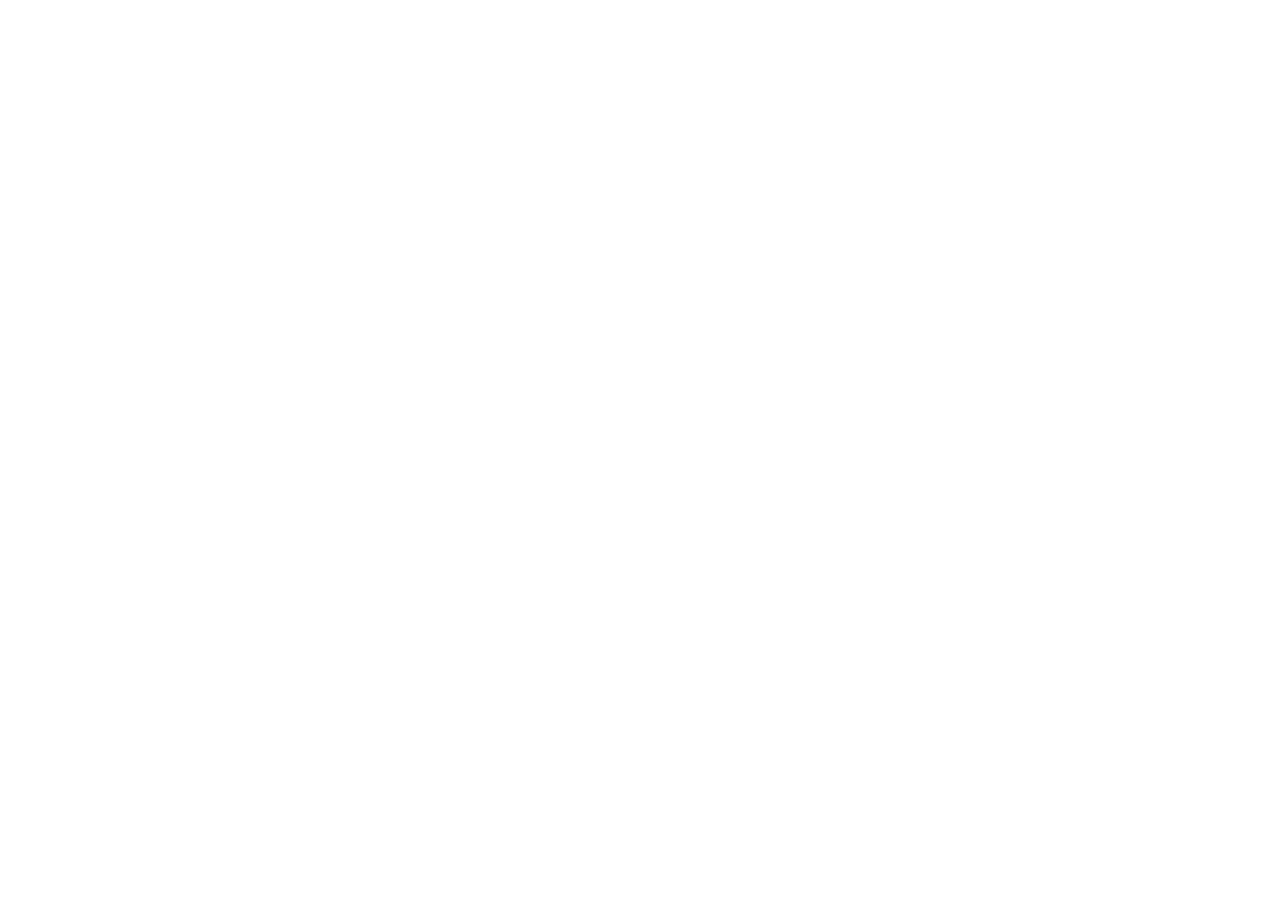
==== index.html @ d17ef896 "added html" ====
<!DOCTYPE html>
<html lang="en">

<head>
    <meta charset="UTF-8">
    <meta name="viewport" content="width=device-width, initial-scale=1.0">
    <title>Group 1 Weekly Project</title>
</head>

<body>

</body>

</html>
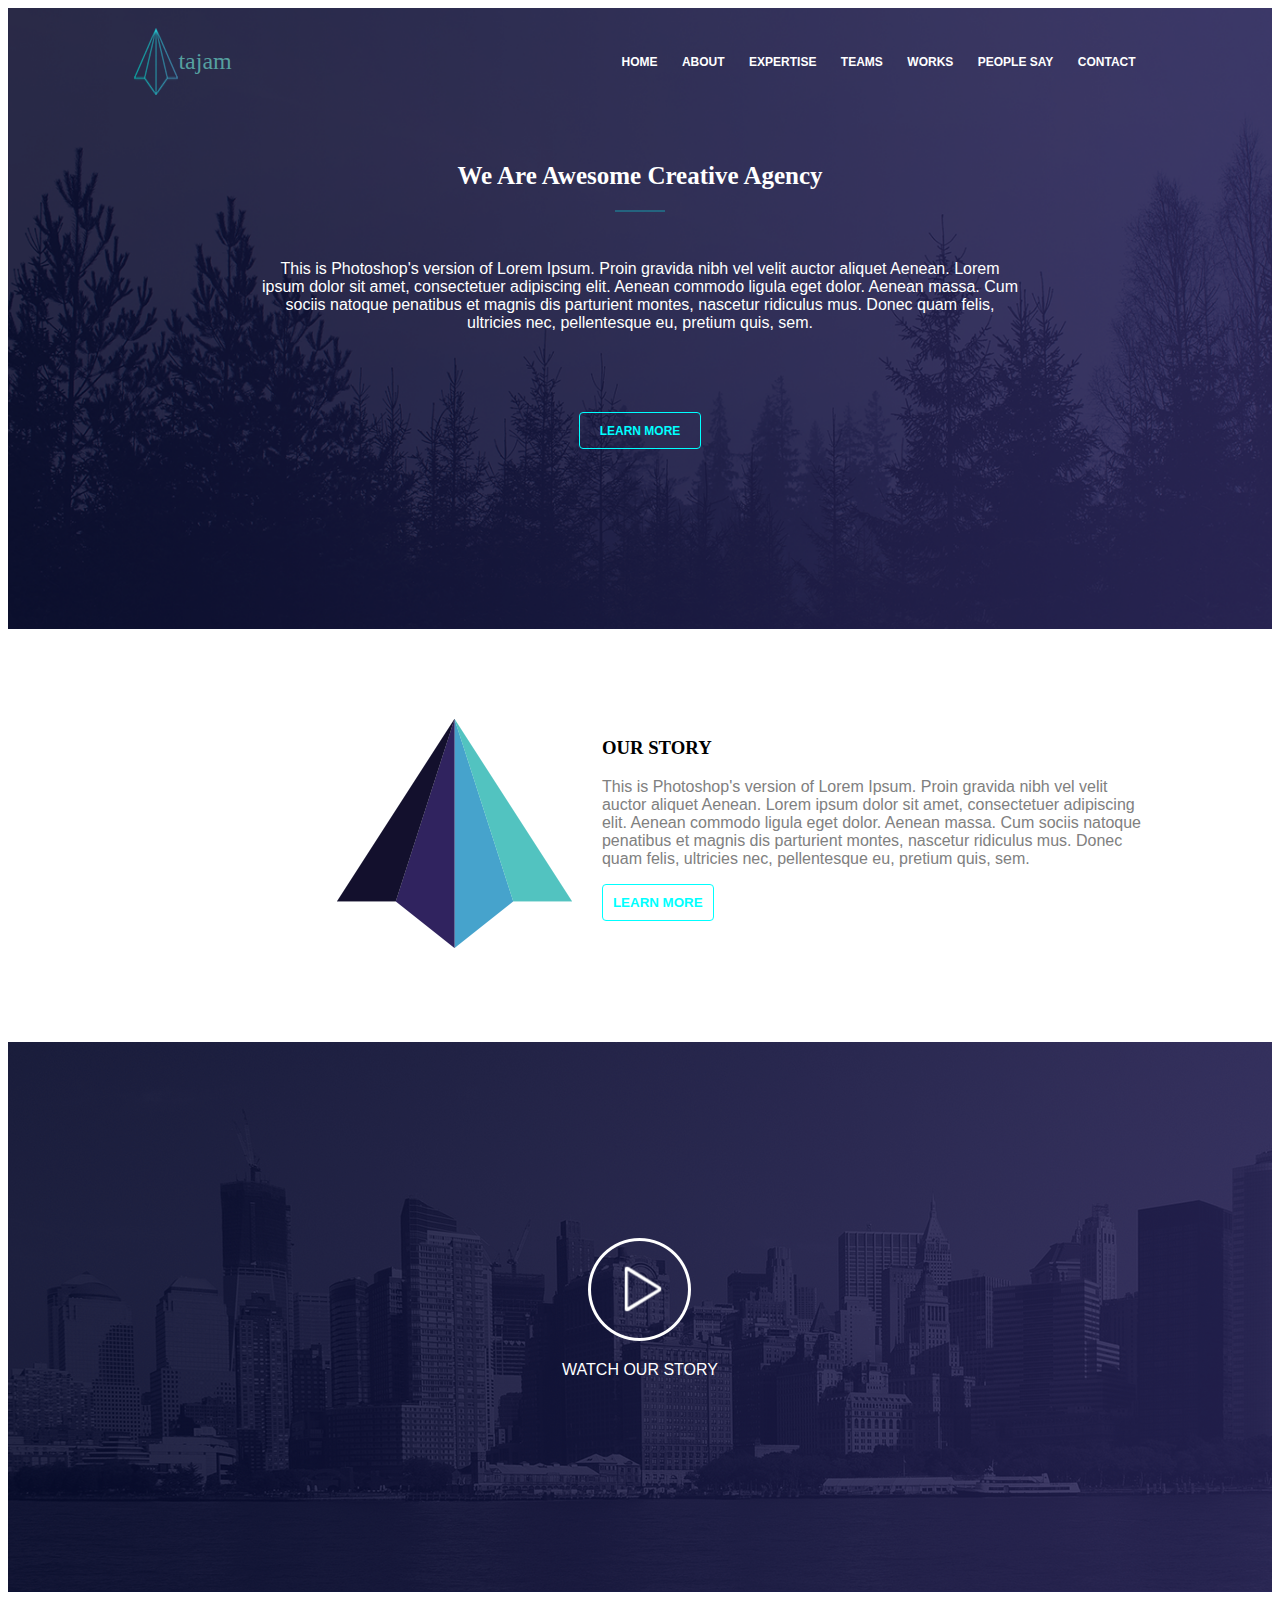
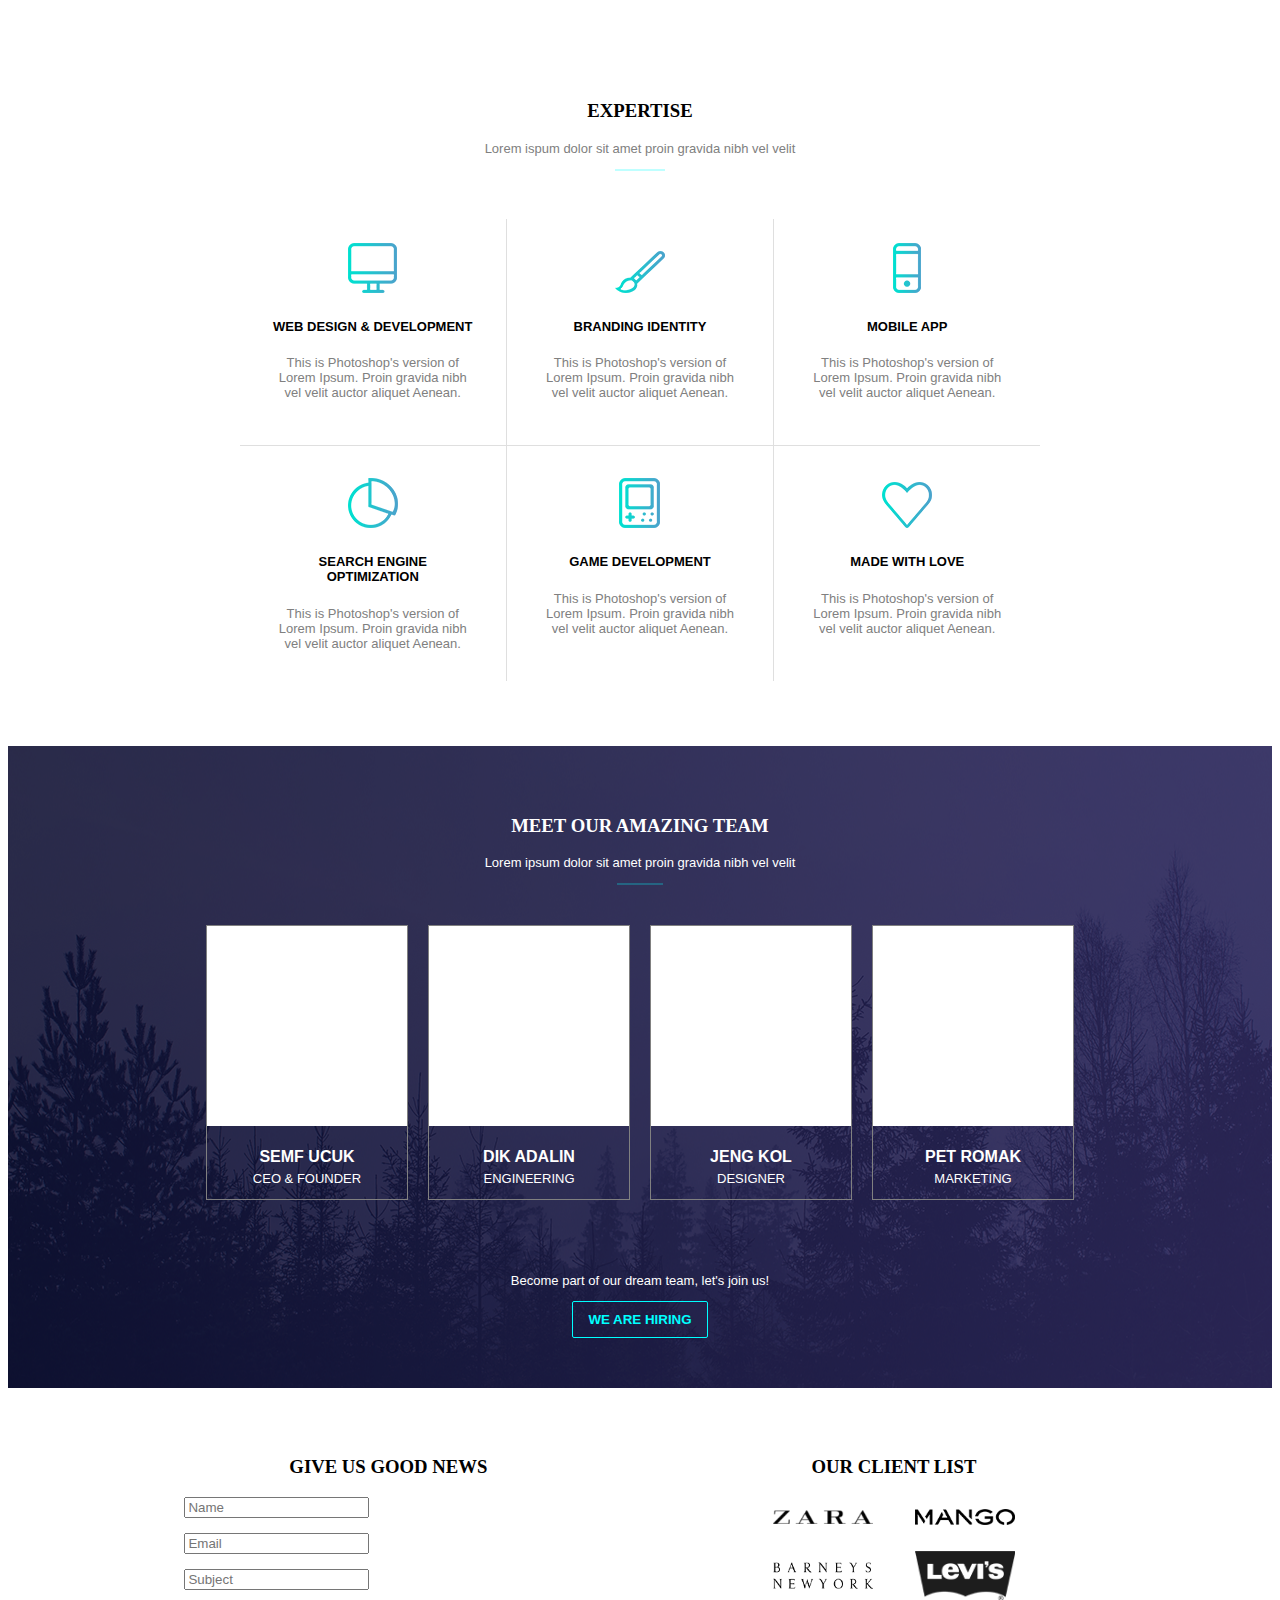
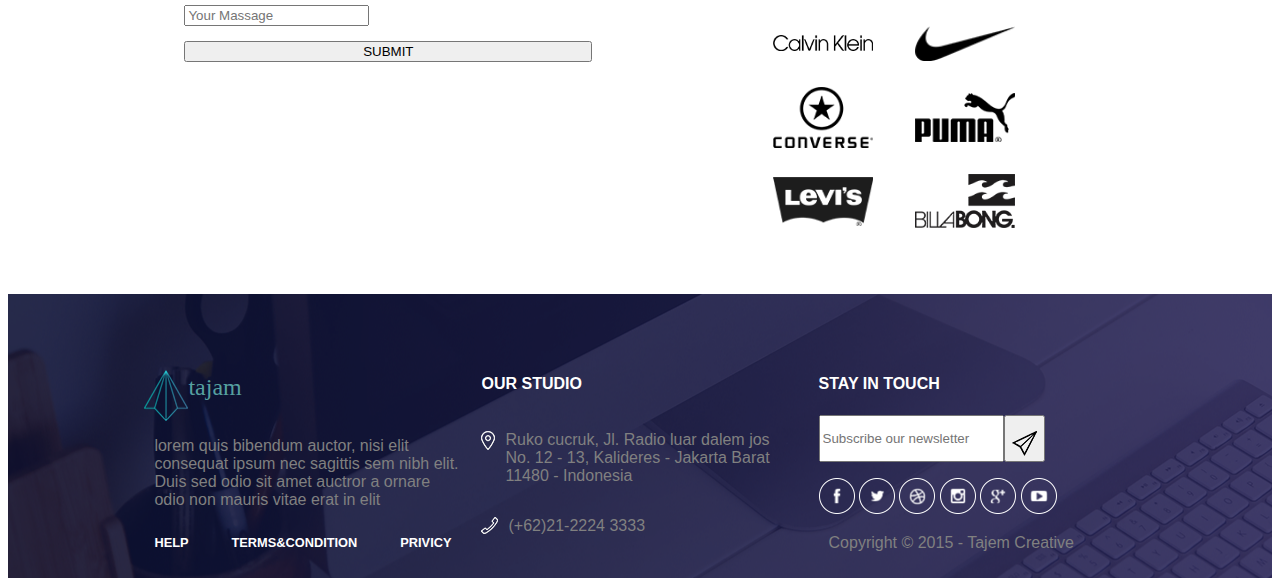
==== commit 174bdc6b: "index" ====
--- a/index.html
+++ b/index.html
@@ -1,14 +1,353 @@
 <!DOCTYPE html>
 <html lang="en">
-
-<head>
-    <meta charset="UTF-8">
-    <meta name="viewport" content="width=device-width, initial-scale=1.0">
-    <title>Group 1 Weekly Project</title>
-</head>
-
-<body>
-
-</body>
-
-</html>+  <head>
+    <meta charset="UTF-8" />
+    <meta name="viewport" content="width=device-width, initial-scale=1.0" />
+    <title>Weeky Project Group1</title>
+    <link rel="stylesheet" href="styles.css" />
+  </head>
+
+  <body>
+    <!-- MEMO Section1/header part goes under here -->
+
+    <div class="title">
+      <!--Images-->
+
+      <div>
+        <div class="topbar">
+          <section class="leftl">
+            <img
+              id="logo"
+              src="./photoshop/design-assets/png/logo.png"
+              alt="logo"
+            />
+            <h2 id="tajam">tajam</h2>
+          </section>
+          <!--Nav Bar-->
+          <div id="nav">
+            <a href="#">Home</a>
+            <a href="#">About</a>
+            <a href="#">Expertise</a>
+            <a href="#">Teams</a>
+            <a href="#">Works</a>
+            <a href="#">People Say</a>
+            <a href="#">Contact</a>
+          </div>
+        </div>
+
+        <!--Main text-->
+        <div class="down">
+          <h1 id="headt">We Are Awesome Creative Agency</h1>
+          <p id="lorem">
+            This is Photoshop's version of Lorem Ipsum. Proin gravida nibh vel
+          velit auctor aliquet Aenean. Lorem ipsum dolor sit amet, consectetuer
+          adipiscing elit. Aenean commodo ligula eget dolor. Aenean massa. Cum
+          sociis natoque penatibus et magnis dis parturient montes, nascetur
+          ridiculus mus. Donec quam felis, ultricies nec, pellentesque eu,
+          pretium quis, sem.
+          </p>
+
+          <button id="button">
+            <a href="#"> Learn More </a>
+          </button>
+        </div>
+      </div>
+    </div>
+
+    <!-- DIEGO Section2 goes under here -->
+    <div class="sec2">
+      <div class="sec2-img">
+        <img src="./photoshop/design-assets/png/logo-big.png" alt="logo" />
+      </div>
+      <div class="sec2-content">
+        <h3>OUR STORY</h3>
+        <p>
+          This is Photoshop's version of Lorem Ipsum. Proin gravida nibh vel
+          velit auctor aliquet Aenean. Lorem ipsum dolor sit amet, consectetuer
+          adipiscing elit. Aenean commodo ligula eget dolor. Aenean massa. Cum
+          sociis natoque penatibus et magnis dis parturient montes, nascetur
+          ridiculus mus. Donec quam felis, ultricies nec, pellentesque eu,
+          pretium quis, sem.
+        </p>
+        <button>LEARN MORE</button>
+      </div>
+    </div>
+
+    <!-- DIEGO Section3 goes under here-->
+    <div class="sec3">
+      <!--
+        <div class="image-container">
+            <img src="photoshop/design-assets/bgk-middle.png" alt="city skyline">
+        </div>
+    -->
+      <div class="video-control">
+        <img src="./photoshop/design-assets/png/play.png" alt="play button" />
+        <p>WATCH OUR STORY</p>
+      </div>
+    </div>
+
+    <!-- STEFAN Section4 goes under here-->
+    <div class="sec4">
+      <div class="sec4-top">
+        <h3>EXPERTISE</h3>
+        <p>Lorem ispum dolor sit amet proin gravida nibh vel velit</p>
+      </div>
+      <div class="sec4-main">
+        <div class="sec4-main-content">
+          <img src="./photoshop\design-assets\png\screen.png" alt="screen" />
+          <h5>WEB DESIGN & DEVELOPMENT</h5>
+          <p>
+            This is Photoshop's version of Lorem Ipsum. Proin gravida nibh vel
+            velit auctor aliquet Aenean.
+          </p>
+        </div>
+        <div class="sec4-main-content">
+          <img src="./photoshop\design-assets\png\pen.png" alt="pen" />
+          <h5>BRANDING IDENTITY</h5>
+          <p>
+            This is Photoshop's version of Lorem Ipsum. Proin gravida nibh vel
+            velit auctor aliquet Aenean.
+          </p>
+        </div>
+        <div class="sec4-main-content">
+          <img src="./photoshop\design-assets\png\mobile.png" alt="mobile" />
+          <h5>MOBILE APP</h5>
+          <p>
+            This is Photoshop's version of Lorem Ipsum. Proin gravida nibh vel
+            velit auctor aliquet Aenean.
+          </p>
+        </div>
+        <div class="sec4-main-content">
+          <img src="./photoshop\design-assets\png\graph.png" alt="graph" />
+          <h5>SEARCH ENGINE OPTIMIZATION</h5>
+          <p>
+            This is Photoshop's version of Lorem Ipsum. Proin gravida nibh vel
+            velit auctor aliquet Aenean.
+          </p>
+        </div>
+        <div class="sec4-main-content">
+          <img src="./photoshop\design-assets\png\gameboy.png" alt="gameboy" />
+          <h5>GAME DEVELOPMENT</h5>
+          <p>
+            This is Photoshop's version of Lorem Ipsum. Proin gravida nibh vel
+            velit auctor aliquet Aenean.
+          </p>
+        </div>
+        <div class="sec4-main-content">
+          <img src="./photoshop\design-assets\png\heart.png" alt="heart" />
+          <h5>MADE WITH LOVE</h5>
+          <p>
+            This is Photoshop's version of Lorem Ipsum. Proin gravida nibh vel
+            velit auctor aliquet Aenean.
+          </p>
+        </div>
+      </div>
+    </div>
+    <!-- STEFAN Section5 goes under here-->
+    <div class="sec5">
+      <div class="sec5-top">
+        <h3>MEET OUR AMAZING TEAM</h3>
+        <p>Lorem ipsum dolor sit amet proin gravida nibh vel velit</p>
+      </div>
+      <div class="sec5-main">
+        <div class="sec5-main-content">
+          <div class="sec5-img"></div>
+          <h4>SEMF UCUK</h4>
+          <p>CEO & FOUNDER</p>
+        </div>
+        <div class="sec5-main-content">
+          <div class="sec5-img"></div>
+          <h4>DIK ADALIN</h4>
+          <p>ENGINEERING</p>
+        </div>
+        <div class="sec5-main-content">
+          <div class="sec5-img"></div>
+          <h4>JENG KOL</h4>
+          <p>DESIGNER</p>
+        </div>
+        <div class="sec5-main-content">
+          <div class="sec5-img"></div>
+          <h4>PET ROMAK</h4>
+          <p>MARKETING</p>
+        </div>
+      </div>
+      <div class="sec5-bottom">
+        <p>Become part of our dream team, let's join us!</p>
+        <button class="sec5-button">WE ARE HIRING</button>
+      </div>
+    </div>
+    <!-- WALDEMAR Section 6 goes under here-->
+    <section class="section6">
+      <form class="form">
+        <h3>GIVE US GOOD NEWS</h3>
+        <ul>
+          <li>
+            <label for="name"></label>
+            <input type="text" id="name" placeholder="Name" />
+          </li>
+          <li>
+            <label for="email"></label>
+            <input type="text" id="email" placeholder="Email" />
+          </li>
+          <li>
+            <label for="subject"></label>
+            <input type="text" id="subject" placeholder="Subject" />
+          </li>
+          <li>
+            <label for="massage"></label>
+            <input type="textarea" id="massage" placeholder="Your Massage" />
+          </li>
+        </ul>
+        <button>SUBMIT</button>
+      </form>
+      
+      <div class="table"> 
+        <h3>OUR CLIENT LIST</h3>
+      <table>
+          <tr>
+          <td>
+            <img
+              src="./photoshop/design-assets/png/Zara_Logo.png"
+              alt="Zara"
+            />
+          </td>
+          <td>
+            <img
+              src="./photoshop/design-assets/png/Logo_of_Mango_(new).png"
+              alt="Mango"
+            />
+          </td>
+        </tr>
+        <tr>
+          <td>
+            <img
+              src="./photoshop/design-assets/png/1280px-Barneys_New_York_Logo.png"
+              alt="Barney"
+            />
+          </td>
+          <td>
+            <img
+              src="./photoshop/design-assets/png/1280px-Levi's_logo.png"
+              alt="Levi"
+            />
+          </td>
+        </tr>
+        <tr>
+          <td>
+            <img
+              src="./photoshop/design-assets/png/Calvin_klein_logo.png"
+              alt="CK"
+            />
+          </td>
+          <td>
+            <img
+              src="./photoshop/design-assets/png/1280px-Logo_NIKE.png"
+              alt="Nike"
+            />
+          </td>
+        </tr>
+        <tr>
+          <td>
+            <img
+              src="./photoshop/design-assets/png/Converse_logo.png"
+              alt="Converse"
+            />
+          </td>
+          <td>
+            <img src="./photoshop/design-assets/png/Puma_Logo.png" alt="Puma" />
+          </td>
+        </tr>
+        <tr>
+          <td>
+            <img
+              src="./photoshop/design-assets/png/1280px-Levi's_logo.png"
+              alt="Levi"
+            />
+          </td>
+          <td>
+            <img src="./photoshop/design-assets/png/Billabong.png" alt="Bill" />
+          </td>
+        </tr>
+      </table>
+      </div>
+    </section>
+
+    <!-- WALDEMAR Section7 goes under here-->
+    <footer class="section7">
+      <!-- <div class="footer-img">
+            <img src="./photoshop/design-assets/bgk-footer.png" alt="bgk-footer">
+        </div>
+    -->
+
+    <div class="footer-container">
+
+      <div class="footer-content">
+        <div class="logo-tajam">
+          <img
+            id="logo"
+            src="./photoshop/design-assets/png/logo.png"
+            alt="logo"
+          />
+          <h2 id="tajam">tajam</h2>
+        </div>
+        <p>
+          lorem quis bibendum auctor, nisi elit consequat ipsum nec sagittis sem
+          nibh elit. Duis sed odio sit amet auctror a ornare odio non mauris
+          vitae erat in elit
+        </p>
+        <div class="help-tc-p">
+          <a href="#">HELP</a>
+          <a href="#">TERMS&CONDITION</a>
+          <a href="#">PRIVICY</a>
+        </div>
+      </div>
+
+      <div class="footer-content">
+        <h4>OUR STUDIO</h4>
+
+        <div class="address-container">
+        <img src="./photoshop/design-assets/png/big104.png" alt="location" />
+        <p>
+          Ruko cucruk, Jl. Radio luar dalem jos No. 12 - 13, Kalideres - Jakarta
+          Barat 11480 - Indonesia
+        </p>
+        </div>
+        <div class="tel-container">
+        <img src="./photoshop/design-assets/png/phone351.png" alt="phone" />
+        <p>(+62)21-2224 3333</p>
+        </div>
+      </div>
+
+      <div class="footer-content">
+        <h4>STAY IN TOUCH</h4>
+        <div class="subscribe-container">
+        <label for="subscribe"></label>
+        <input
+          type="text"
+          id="subscribe"
+          placeholder="Subscribe our newsletter"
+        />
+        <button>
+          <img src="./photoshop/design-assets/png/paper122.png" alt="" />
+        </button>
+        </div>
+        <div id="pictogramme-socialmedia">
+          <img
+            src="./photoshop/design-assets/png/facebook.png"
+            alt="facebook"
+          />
+          <img src="./photoshop/design-assets/png/twitter.png" alt="twitter" />
+          <img src="./photoshop/design-assets/png/dribbble.png" alt="dribble" />
+          <img src="./photoshop/design-assets/png/instagram.png" alt="gameboy" />
+          <img src="./photoshop/design-assets/png/gplus.png" alt="gplus" />
+          <img src="./photoshop/design-assets/png/youtube.png" alt="youtube" />
+          <p id="copyright">Copyright <span>&#169;<span> 2015 - Tajem Creative</p>
+
+        </div>
+      </div>
+
+    </div>    
+      </div>
+    </footer>
+  </body>
+</html>
--- a/styles.css
+++ b/styles.css
@@ -0,0 +1,377 @@
+body {
+  max-width: 1400px;
+  font-family: Arial, Helvetica, sans-serif;
+  font-size: 16px;
+}
+/*TEXT STYLES*/
+h1,
+h3 {
+  font-family: Georgia, "Times New Roman", Times, serif;
+  text-align: center;
+}
+h1 {
+  font-size: 25px;
+}
+p {
+  color: gray;
+}
+
+/* MEMO Section1/header part goes under here */
+.title {
+  background: url("./photoshop/design-assets/bgk-header.png");
+  background-size: cover;
+}
+.leftl {
+  display: flex;
+  justify-content: left;
+}
+
+.topbar {
+  display: flex;
+  justify-content: space-between;
+  align-items: center;
+  width: 80%;
+  margin: auto;
+  padding-top: 20px;
+}
+
+#tajam {
+  color: rgb(86, 160, 160);
+  font-family: serif;
+  font-weight: 100;
+}
+
+a {
+  color: white;
+  text-decoration: none;
+  margin: 10px;
+  text-transform: uppercase;
+  font-size: 12px;
+  font-weight: bold;
+}
+
+a:hover {
+  color: aqua;
+}
+
+#headt {
+  text-align: center;
+  padding-top: 50px;
+  color: white;
+}
+
+#headt:after {
+  content: "";
+  display: block;
+  margin: 0 auto;
+  width: 4%;
+  padding-top: 20px;
+  border-bottom: 2px solid rgba(0, 255, 255, 0.25);
+  margin-bottom: 30px;
+}
+
+#lorem {
+  color: white;
+  display: flex;
+  justify-content: center;
+  text-align: center;
+  width: 60%;
+  margin: auto;
+  margin-bottom: 5em;
+  margin-top: 3em;
+}
+
+#button {
+  display: block;
+  margin-left: auto;
+  margin-right: auto;
+  justify-content: center;
+  align-items: center;
+  padding: 10px;
+  background-color: transparent;
+  color: aqua;
+  border-color: aqua;
+  font-weight: bold;
+  font-family: Arial, Helvetica, sans-serif;
+  border: solid 1px;
+  border-radius: 4px;
+  margin-bottom: 100px;
+}
+#button a {
+  color: aqua;
+}
+
+.down {
+  padding-bottom: 5em;
+}
+
+/* DIEGO Section2 goes under here */
+.sec2 {
+  width: 80%;
+  margin: 10vh auto;
+  display: flex;
+  justify-content: center;
+}
+
+.sec2-img {
+  margin-left: 20%;
+  margin-right: 3%;
+}
+.sec2-content h3 {
+  text-align: left;
+}
+
+.sec2-content button {
+  padding: 10px;
+  background-color: transparent;
+  color: aqua;
+  border-color: aqua;
+  font-weight: border;
+  font-family: Arial, Helvetica, sans-serif;
+  border: solid 1px;
+  border-radius: 4px;
+  font-weight: bold;
+}
+
+/* DIEGO Section3 goes under here */
+.sec3 {
+  height: 550px;
+  /* max-width: 1600px; */
+  margin: 10vh auto;
+  display: grid;
+  place-items: center;
+  background-image: url("./photoshop/design-assets/bgk-middle.png");
+}
+
+.image-container {
+  position: absolute;
+}
+
+.video-control {
+  z-index: 10;
+  text-align: center;
+  color: white;
+}
+.video-control p {
+  color: white;
+}
+/* STEFAN Section4 goes under here */
+.sec4 {
+  display: flex;
+  justify-content: center;
+  text-align: center;
+  flex-wrap: wrap;
+  padding-bottom: 50px;
+}
+.sec4-top {
+  width: 100%;
+}
+.sec4-top:after {
+  content: "";
+  display: block;
+  margin: 0 auto;
+  width: 4%;
+  border-bottom: 2px solid rgba(0, 255, 255, 0.25);
+}
+.sec4-main {
+  display: flex;
+  justify-content: center;
+  align-content: baseline;
+  flex-wrap: wrap;
+  width: 80%;
+  padding-top: 40px;
+}
+.sec4-main-content {
+  align-self: baseline;
+  width: 20%;
+  padding: 2em;
+  margin: 0;
+}
+.sec4-main-content h5 {
+  font-weight: bolder;
+  font-size: 13px;
+}
+.sec4 p {
+  font-size: 13px;
+}
+.sec4-main-content:nth-of-type(3n-1) {
+  border-left: 1px solid rgba(128, 128, 128, 0.25);
+  border-right: 1px solid rgba(128, 128, 128, 0.25);
+}
+.sec4-main-content:nth-child(1),
+.sec4-main-content:nth-child(2),
+.sec4-main-content:nth-child(3) {
+  border-bottom: 1px solid rgba(128, 128, 128, 0.25);
+}
+
+/* STEFAN Section5 goes under here */
+.sec5 {
+  display: flex;
+  justify-content: center;
+  align-content: center;
+  flex-wrap: wrap;
+  background: url("./photoshop/design-assets/bgk-header.png") no-repeat;
+  background-position: center;
+  color: white;
+  text-align: center;
+  padding: 50px;
+}
+.sec5-top {
+  width: 100%;
+}
+.sec5-top:after {
+  content: "";
+  display: block;
+  margin: 0 auto;
+  width: 4%;
+  padding-top: 0;
+  border-bottom: 2px solid rgba(0, 255, 255, 0.25);
+  margin-bottom: 30px;
+}
+.sec5-main {
+  display: flex;
+  flex-wrap: wrap;
+  justify-content: center;
+  width: 80%;
+}
+.sec5-main-content {
+  border: 1px solid gray;
+  margin: 10px;
+  padding: 0;
+  width: 20%;
+  height: auto;
+  min-width: 200px;
+}
+
+.sec5 p {
+  font-size: 13px;
+  color: white;
+}
+.sec5-img {
+  width: 100%;
+  height: 200px;
+  background-color: white;
+  margin: 0;
+}
+.sec5-main h4 {
+  margin-bottom: 0;
+  padding-bottom: 0;
+  font-weight: bold;
+}
+.sec5-main p {
+  margin-top: 5px;
+}
+.sec5-bottom {
+  padding-top: 50px;
+  width: 100%;
+}
+.sec5-button {
+  border-radius: 2px;
+  border: 1px solid aqua;
+  color: aqua;
+  background-color: transparent;
+  padding: 10px 15px;
+  font-weight: bold;
+}
+/* WALDEMAR Section6 goes under here */
+
+.section6 {
+  display: flex;
+  justify-content: center;
+  /*align-content: center;
+    flex-wrap: wrap;*/
+  background: white;
+  background-position: center;
+  color: black;
+  width: 80%;
+  margin: auto;
+  /*text-align: center;
+    padding: 50px;*/
+}
+.form {
+  display: flex;
+  flex-direction: column;
+  width: 50%;
+  padding: 50px;
+}
+.form ul {
+  list-style-type: none;
+  margin: 0;
+  padding: 0;
+  width: 100%;
+}
+.form li {
+  padding-bottom: 15px;
+  width: 100%;
+}
+
+.table {
+  padding: 50px;
+  width: 500px;
+  text-align: center;
+}
+table {
+  margin: auto;
+}
+table td {
+  max-width: 100px;
+  padding: 10px 20px;
+}
+.table img {
+  width: 100%;
+  height: auto;
+}
+
+/* WALDEMAR Section7 goes under here */
+.section7 {
+  background-image: url("./photoshop/design-assets/bgk-footer.png");
+  color: white;
+  padding-top: 50px;
+}
+.logo-tajam {
+  display: flex;
+  justify-content: row;
+}
+
+.help-tc-p {
+  display: flex;
+  justify-content: space-between;
+}
+
+.help-tc-p a {
+  font-size: 0.8em;
+}
+.footer-text-left .logo-tajam a {
+  display: flex;
+  align-items: flex-end;
+}
+
+.footer-container {
+  width: 80%;
+  margin: auto;
+  display: flex;
+  justify-content: space-between;
+}
+.footer-content {
+  margin: 10px;
+  width: 33%;
+  display: flex;
+  flex-direction: column;
+}
+.address-container,
+.tel-container {
+  display: flex;
+  align-items: flex-start;
+  justify-content: flex-start;
+}
+.footer-content p {
+  padding-left: 10px;
+}
+
+.footer-content img {
+  margin-top: 1em;
+}
+
+.subscribe-container {
+  display: flex;
+}
